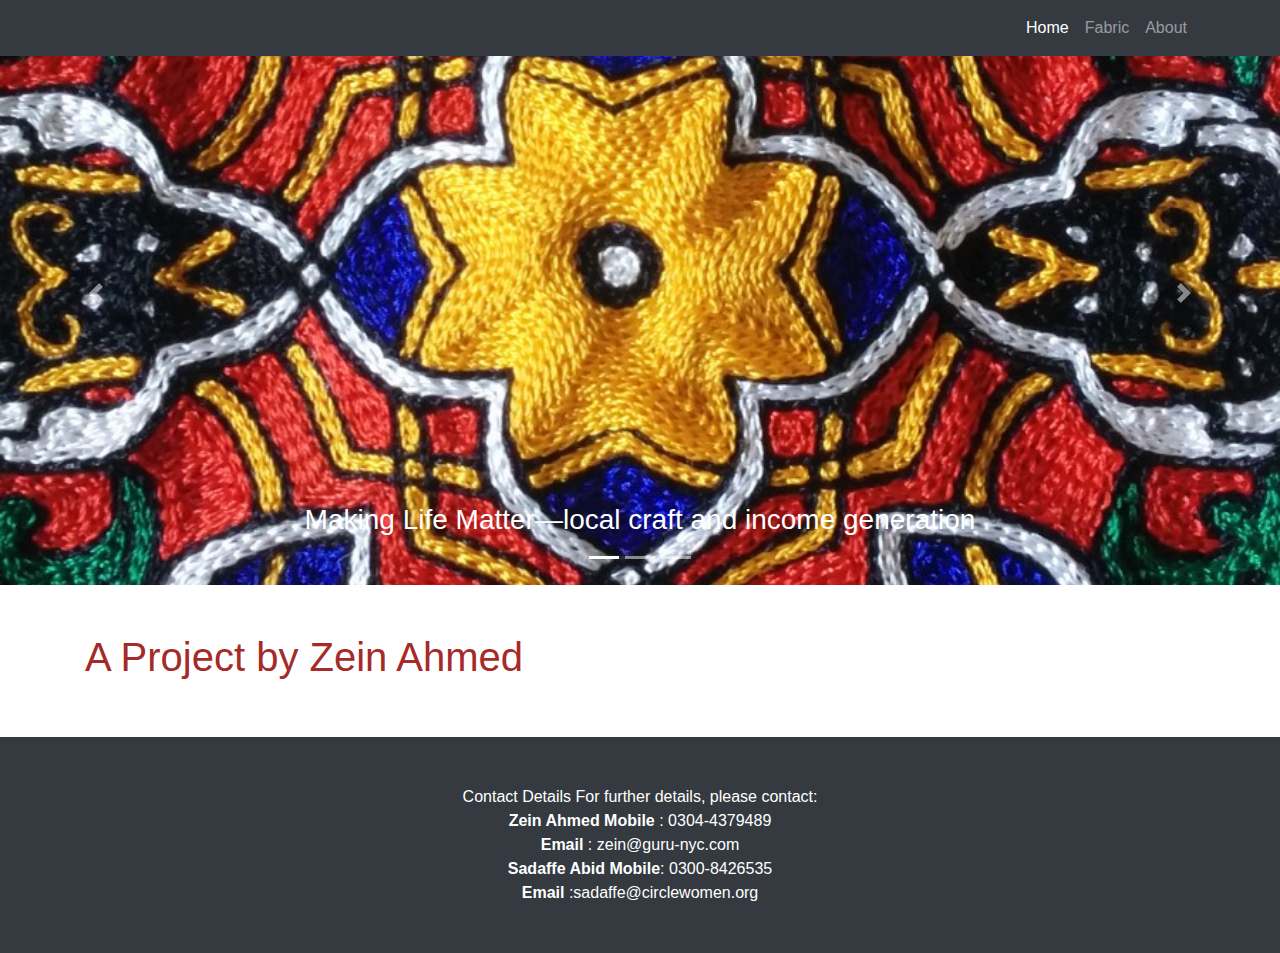
==== index.html @ af858875 "my first repo" ====
<!DOCTYPE html>
<html lang="en">

  <head>

    <meta charset="utf-8">
    <meta name="viewport" content="width=device-width, initial-scale=1, shrink-to-fit=no">
    <meta name="description" content="">
    <meta name="author" content="">

    <title>Exhibition</title>

    <!-- Bootstrap core CSS -->
    <link href="vendor/bootstrap/css/bootstrap.min.css" rel="stylesheet">

    <!-- Custom styles for this template -->
    <link rel="stylesheet"
    href="https://cdn.jsdelivr.net/npm/animate.css@3.5.2/animate.min.css"
    integrity="sha384-OHBBOqpYHNsIqQy8hL1U+8OXf9hH6QRxi0+EODezv82DfnZoV7qoHAZDwMwEJvSw"
    crossorigin="anonymous">
    <!-- or -->
    <link rel="stylesheet"
    href="https://cdnjs.cloudflare.com/ajax/libs/animate.css/3.5.2/animate.min.css"
    integrity="sha384-OHBBOqpYHNsIqQy8hL1U+8OXf9hH6QRxi0+EODezv82DfnZoV7qoHAZDwMwEJvSw"
    crossorigin="anonymous">
    <link href="css/half-slider.css" rel="stylesheet">
    <link rel="stylesheet" href="style.css">
    <link rel="stylesheet" href="animated.css">

  </head>

  <body>

    <!-- Navigation -->
    <nav class="navbar navbar-expand-lg navbar-dark bg-dark fixed-top">
      <div class="container">
      
        <button class="navbar-toggler" type="button" data-toggle="collapse" data-target="#navbarResponsive" aria-controls="navbarResponsive" aria-expanded="false" aria-label="Toggle navigation">
          <span class="navbar-toggler-icon"></span>
        </button>
        <div class="collapse navbar-collapse" id="navbarResponsive">
          <ul class="navbar-nav ml-auto">
            <li class="nav-item active">
              <a class="nav-link" href="#">Home
                <span class="sr-only">(current)</span>
              </a>
            </li>
            <li class="nav-item">
              <a class="nav-link" href="fabric/index.html">Fabric</a>
            </li>
            <li class="nav-item">
              <a class="nav-link" href="about-us/index.html">About</a>
            </li>
          </ul>
        </div>
      </div>
    </nav>

    <header>
      <div id="carouselExampleIndicators" class="carousel slide" data-ride="carousel">
        <ol class="carousel-indicators">
          <li data-target="#carouselExampleIndicators" data-slide-to="0" class="active"></li>
          <li data-target="#carouselExampleIndicators" data-slide-to="1"></li>
          <li data-target="#carouselExampleIndicators" data-slide-to="2"></li>
        </ol>
        <div class="carousel-inner" role="listbox">
          <!-- Slide One - Set the background image for this slide in the line below -->
          <div class="carousel-item active" style="background-image: url(images/kundi.jpg)">
            <div class="carousel-caption d-none d-md-block">
              <h3>Making Life Matter—local craft and income generation </h3>
  
            </div>
          </div>
          <!-- Slide Two - Set the background image for this slide in the line below -->
          <div class="carousel-item" style="background-image: url('images/work.jpg')">
            <div class="carousel-caption d-none d-md-block">
              <h3>Exhibition Details</h3>
              <p>VENUE : ALLIANCE FRANCAISE, KARACHI</p>
              <P>DATE : 7 AND 8 MAY 2018</P>
              <P>TIME : 11 AM - 7 PM</P>
            </div>
          </div>
          <!-- Slide Three - Set the background image for this slide in the line below -->
          <div class="carousel-item" style="background-image: url('images/aplic.jpg')">
            <div class="carousel-caption d-none d-md-block">
              <h3>Exhibition opening & talk by Sadaffe Abid
              </h3>
              <p>‘Creating prosperity for artisans through business’ Venue: Alliance Française, Karachi Date: Monday, 7 May, 2018
                Time: 6 pm</p>
  
            </div>
          </div>
        </div>
        <a class="carousel-control-prev" href="#carouselExampleIndicators" role="button" data-slide="prev">
          <span class="carousel-control-prev-icon" aria-hidden="true"></span>
          <span class="sr-only">Previous</span>
        </a>
        <a class="carousel-control-next" href="#carouselExampleIndicators" role="button" data-slide="next">
          <span class="carousel-control-next-icon" aria-hidden="true"></span>
          <span class="sr-only">Next</span>
        </a>
      </div>
    </header>

   

<!-- Page Content -->
<section class="py-5">
  <div class="container">
    <h1 class="animated bounce">A Project by Zein Ahmed
    </h1>
    <!-- <p>The background images for the slider are set directly in the HTML using inline CSS. The rest of the styles for this template are contained within the
        <code>half-slider.css</code>
        file.</p> -->
  </div>
</section>

<!-- Footer -->
<footer class="py-5 bg-dark">
  <div class="container">
    <p class="m-0 text-center text-white">
      Contact Details For further details, please contact:
      <br> <strong>Zein Ahmed Mobile</strong> : 0304-4379489
      <br> <strong>Email</strong> : zein@guru-nyc.com
      <br> <strong>Sadaffe Abid Mobile</strong>: 0300-8426535
      <br> <strong>Email</strong> :sadaffe@circlewomen.org
    </p>
  </div>
</footer>
  

  <!-- /.container -->
</footer>

<!-- Bootstrap core JavaScript -->
<script src="vendor/jquery/jquery.min.js"></script>
<script src="vendor/bootstrap/js/bootstrap.bundle.min.js"></script>

</body>

</html>
---- css/half-slider.css ----
/*!
 * Start Bootstrap - Half Slider (https://startbootstrap.com/template-overviews/half-slider)
 * Copyright 2013-2017 Start Bootstrap
 * Licensed under MIT (https://github.com/BlackrockDigital/startbootstrap-half-slider/blob/master/LICENSE)
 */

.carousel-item {
  height: 65vh;
  min-height: 300px;
  background: no-repeat center center scroll;
  -webkit-background-size: cover;
  -moz-background-size: cover;
  -o-background-size: cover;
  background-size: cover;
}
h1 {
  color: brown !important;
}
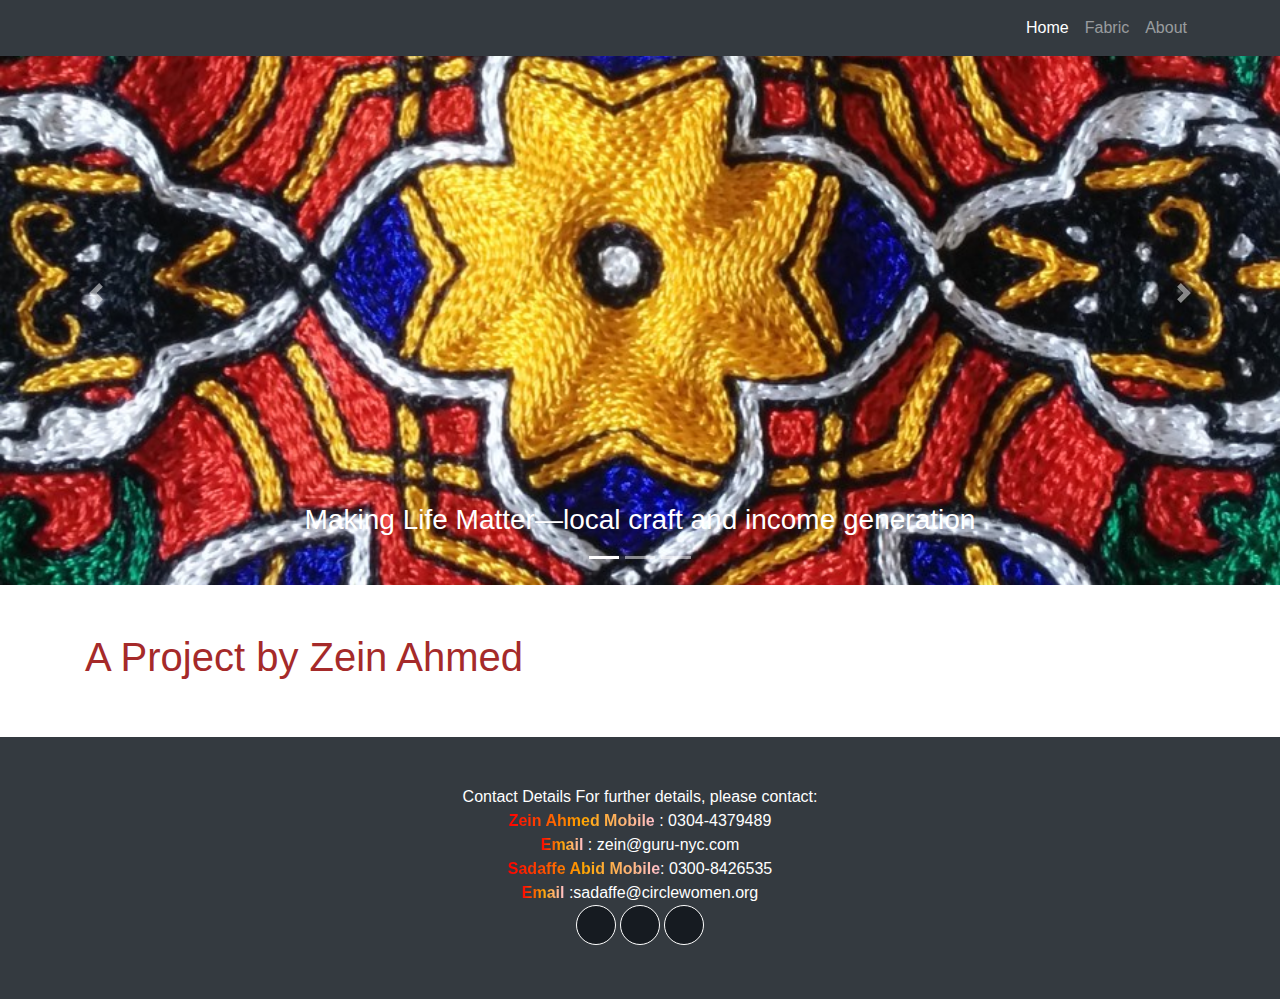
==== commit 2c0fc8f4: "changes on icon" ====
--- a/index.html
+++ b/index.html
@@ -23,6 +23,8 @@
     href="https://cdnjs.cloudflare.com/ajax/libs/animate.css/3.5.2/animate.min.css"
     integrity="sha384-OHBBOqpYHNsIqQy8hL1U+8OXf9hH6QRxi0+EODezv82DfnZoV7qoHAZDwMwEJvSw"
     crossorigin="anonymous">
+    <link rel="stylesheet" href="https://use.fontawesome.com/releases/v5.0.10/css/all.css" 
+        integrity="sha384-+d0P83n9kaQMCwj8F4RJB66tzIwOKmrdb46+porD/OvrJ+37WqIM7UoBtwHO6Nlg" crossorigin="anonymous">
     <link href="css/half-slider.css" rel="stylesheet">
     <link rel="stylesheet" href="style.css">
     <link rel="stylesheet" href="animated.css">
@@ -124,6 +126,16 @@
       <br> <strong>Email</strong> : zein@guru-nyc.com
       <br> <strong>Sadaffe Abid Mobile</strong>: 0300-8426535
       <br> <strong>Email</strong> :sadaffe@circlewomen.org
+      <br>
+      <button>
+        <i class="fab fa-facebook-f fa-fw fa-lg"></i>
+    </button>
+    <button>
+        <i class="fab fa-twitter fa-fw fa-lg"></i>
+    </button>
+    <button>
+      <i class="fab fa-instagram fa-fw fa-lg"></i>
+  </button>
     </p>
   </div>
 </footer>
@@ -138,4 +150,4 @@
 
 </body>
 
-</html>
+</html> 
--- a/css/half-slider.css
+++ b/css/half-slider.css
@@ -15,4 +15,44 @@
 }
 h1 {
   color: brown !important;
+}
+strong {
+  background-image: linear-gradient(to right,red, orange 50%, pink);
+  color: transparent;
+  -webkit-background-clip: text;
+  background-clip: text;
+}
+button {
+	border-radius: 50px;
+    padding: 0px;
+    background-color:#161b21;
+    width: 40px;
+    height: 40px;
+	  color: #161b21;
+    border: 1px solid white;
+    transition: background 1s,color 1s; 
+}
+
+button i {
+    color: white;
+}
+
+button:nth-of-type(1):hover {
+	background-color: rgb(66, 103, 178);
+	color: white;
+    cursor: pointer;
+    border: none;
+}
+
+button:nth-of-type(2):hover {
+	background-color: rgb(29, 161, 242);
+	color: white;
+    cursor: pointer;
+    border: none;
+  }
+button:nth-of-type(3):hover {
+    background-color: #507fa4;
+    color: white;
+      cursor: pointer;
+      border: none;
 }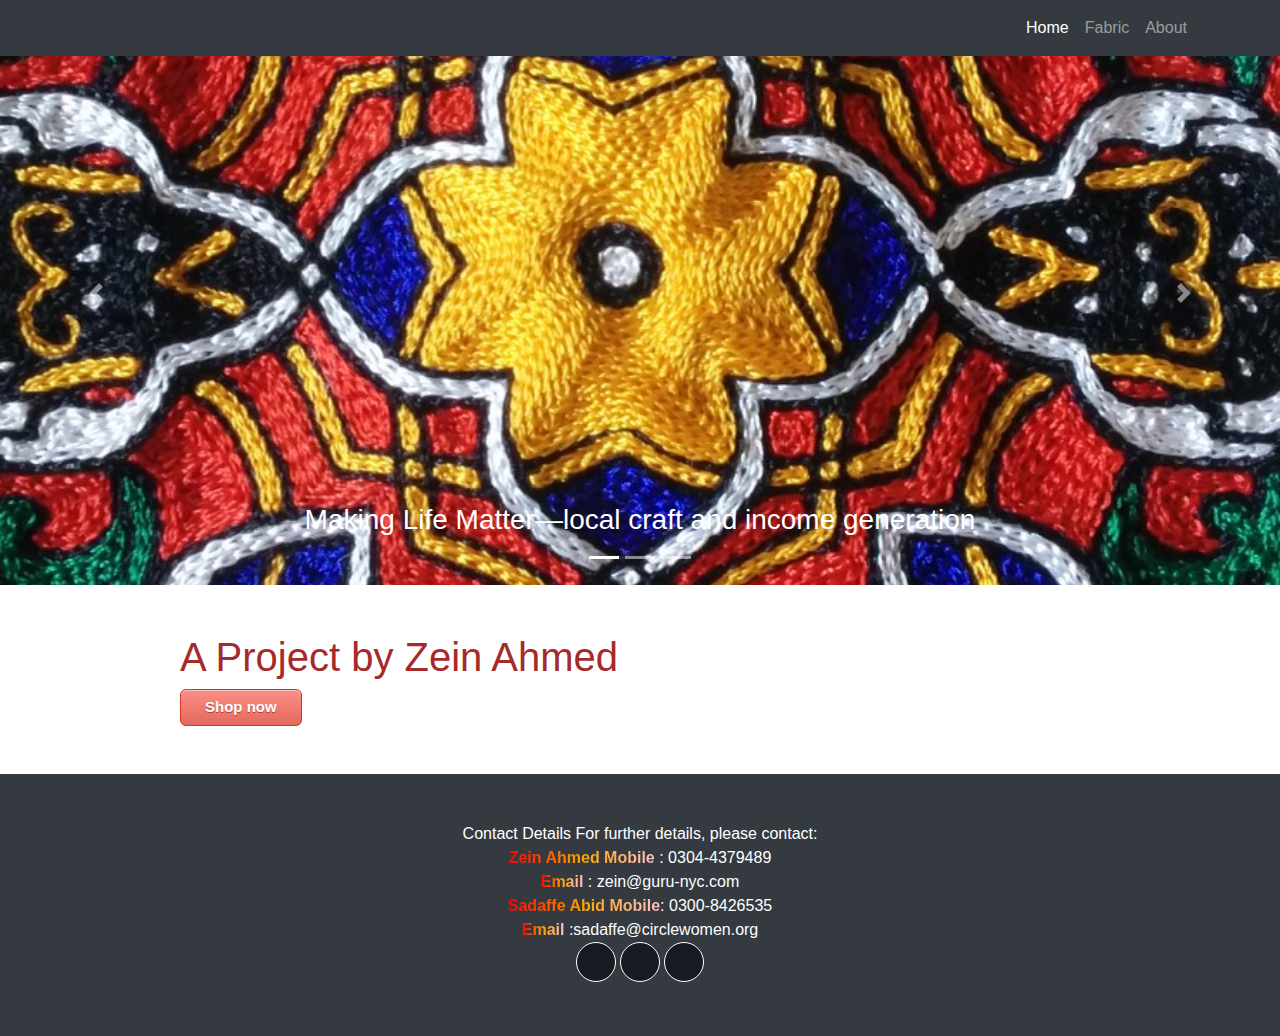
==== commit 66686cc7: "all changes done" ====
--- a/index.html
+++ b/index.html
@@ -1,153 +1,156 @@
 <!DOCTYPE html>
 <html lang="en">
 
-  <head>
+<head>
 
-    <meta charset="utf-8">
-    <meta name="viewport" content="width=device-width, initial-scale=1, shrink-to-fit=no">
-    <meta name="description" content="">
-    <meta name="author" content="">
+  <meta charset="utf-8">
+  <meta name="viewport" content="width=device-width, initial-scale=1, shrink-to-fit=no">
+  <meta name="description" content="">
+  <meta name="author" content="">
 
-    <title>Exhibition</title>
+  <title>Exhibition</title>
 
-    <!-- Bootstrap core CSS -->
-    <link href="vendor/bootstrap/css/bootstrap.min.css" rel="stylesheet">
+  <!-- Bootstrap core CSS -->
+  <link href="vendor/bootstrap/css/bootstrap.min.css" rel="stylesheet">
 
-    <!-- Custom styles for this template -->
-    <link rel="stylesheet"
-    href="https://cdn.jsdelivr.net/npm/animate.css@3.5.2/animate.min.css"
-    integrity="sha384-OHBBOqpYHNsIqQy8hL1U+8OXf9hH6QRxi0+EODezv82DfnZoV7qoHAZDwMwEJvSw"
+  <!-- Custom styles for this template -->
+  <link rel="stylesheet" href="https://cdn.jsdelivr.net/npm/animate.css@3.5.2/animate.min.css" integrity="sha384-OHBBOqpYHNsIqQy8hL1U+8OXf9hH6QRxi0+EODezv82DfnZoV7qoHAZDwMwEJvSw"
     crossorigin="anonymous">
-    <!-- or -->
-    <link rel="stylesheet"
-    href="https://cdnjs.cloudflare.com/ajax/libs/animate.css/3.5.2/animate.min.css"
-    integrity="sha384-OHBBOqpYHNsIqQy8hL1U+8OXf9hH6QRxi0+EODezv82DfnZoV7qoHAZDwMwEJvSw"
+  <!-- or -->
+  <link rel="stylesheet" href="https://cdnjs.cloudflare.com/ajax/libs/animate.css/3.5.2/animate.min.css" integrity="sha384-OHBBOqpYHNsIqQy8hL1U+8OXf9hH6QRxi0+EODezv82DfnZoV7qoHAZDwMwEJvSw"
     crossorigin="anonymous">
-    <link rel="stylesheet" href="https://use.fontawesome.com/releases/v5.0.10/css/all.css" 
-        integrity="sha384-+d0P83n9kaQMCwj8F4RJB66tzIwOKmrdb46+porD/OvrJ+37WqIM7UoBtwHO6Nlg" crossorigin="anonymous">
-    <link href="css/half-slider.css" rel="stylesheet">
-    <link rel="stylesheet" href="style.css">
-    <link rel="stylesheet" href="animated.css">
+  <link rel="stylesheet" href="https://use.fontawesome.com/releases/v5.0.10/css/all.css" integrity="sha384-+d0P83n9kaQMCwj8F4RJB66tzIwOKmrdb46+porD/OvrJ+37WqIM7UoBtwHO6Nlg"
+    crossorigin="anonymous">
+  <link href="css/half-slider.css" rel="stylesheet">
+  <link rel="stylesheet" href="animated.css">
+ 
+ 
 
-  </head>
+</head>
 
-  <body>
+<body>
 
-    <!-- Navigation -->
-    <nav class="navbar navbar-expand-lg navbar-dark bg-dark fixed-top">
-      <div class="container">
-      
-        <button class="navbar-toggler" type="button" data-toggle="collapse" data-target="#navbarResponsive" aria-controls="navbarResponsive" aria-expanded="false" aria-label="Toggle navigation">
-          <span class="navbar-toggler-icon"></span>
-        </button>
-        <div class="collapse navbar-collapse" id="navbarResponsive">
-          <ul class="navbar-nav ml-auto">
-            <li class="nav-item active">
-              <a class="nav-link" href="#">Home
-                <span class="sr-only">(current)</span>
-              </a>
-            </li>
-            <li class="nav-item">
-              <a class="nav-link" href="fabric/index.html">Fabric</a>
-            </li>
-            <li class="nav-item">
-              <a class="nav-link" href="about-us/index.html">About</a>
-            </li>
-          </ul>
+  <!-- Navigation -->
+  <nav class="navbar navbar-expand-lg navbar-dark bg-dark fixed-top">
+    <div class="container">
+
+      <button class="navbar-toggler" type="button" data-toggle="collapse" data-target="#navbarResponsive" aria-controls="navbarResponsive"
+        aria-expanded="false" aria-label="Toggle navigation">
+        <span class="navbar-toggler-icon"></span>
+      </button>
+      <div class="collapse navbar-collapse" id="navbarResponsive">
+        <ul class="navbar-nav ml-auto">
+          <li class="nav-item active">
+            <a class="nav-link" href="#">Home
+              <span class="sr-only">(current)</span>
+            </a>
+          </li>
+          <li class="nav-item">
+            <a class="nav-link" href="fabric/index.html">Fabric</a>
+          </li>
+          <li class="nav-item">
+            <a class="nav-link" href="about-us/index.html">About</a>
+          </li>
+        </ul>
+      </div>
+    </div>
+  </nav>
+
+  <header>
+    <div id="carouselExampleIndicators" class="carousel slide" data-ride="carousel">
+      <ol class="carousel-indicators">
+        <li data-target="#carouselExampleIndicators" data-slide-to="0" class="active"></li>
+        <li data-target="#carouselExampleIndicators" data-slide-to="1"></li>
+        <li data-target="#carouselExampleIndicators" data-slide-to="2"></li>
+      </ol>
+      <div class="carousel-inner" role="listbox">
+        <!-- Slide One - Set the background image for this slide in the line below -->
+        <div class="carousel-item active" style="background-image: url(images/kundi.jpg)">
+          <div class="carousel-caption d-none d-md-block">
+            <h3>Making Life Matter—local craft and income generation </h3>
+
+          </div>
+        </div>
+        <!-- Slide Two - Set the background image for this slide in the line below -->
+        <div class="carousel-item" style="background-image: url('images/work.jpg')">
+          <div class="carousel-caption d-none d-md-block">
+            <h3>Exhibition Details</h3>
+            <p>VENUE : ALLIANCE FRANCAISE, KARACHI</p>
+            <P>DATE : 7 AND 8 MAY 2018</P>
+            <P>TIME : 11 AM - 7 PM</P>
+          </div>
+        </div>
+        <!-- Slide Three - Set the background image for this slide in the line below -->
+        <div class="carousel-item" style="background-image: url('images/aplic.jpg')">
+          <div class="carousel-caption d-none d-md-block">
+            <h3>Exhibition opening & talk by Sadaffe Abid
+            </h3>
+            <p>‘Creating prosperity for artisans through business’ Venue: Alliance Française, Karachi Date: Monday, 7 May, 2018
+              Time: 6 pm</p>
+
+          </div>
         </div>
       </div>
-    </nav>
+      <a class="carousel-control-prev" href="#carouselExampleIndicators" role="button" data-slide="prev">
+        <span class="carousel-control-prev-icon" aria-hidden="true"></span>
+        <span class="sr-only">Previous</span>
+      </a>
+      <a class="carousel-control-next" href="#carouselExampleIndicators" role="button" data-slide="next">
+        <span class="carousel-control-next-icon" aria-hidden="true"></span>
+        <span class="sr-only">Next</span>
+      </a>
+    </div>
+  </header>
 
-    <header>
-      <div id="carouselExampleIndicators" class="carousel slide" data-ride="carousel">
-        <ol class="carousel-indicators">
-          <li data-target="#carouselExampleIndicators" data-slide-to="0" class="active"></li>
-          <li data-target="#carouselExampleIndicators" data-slide-to="1"></li>
-          <li data-target="#carouselExampleIndicators" data-slide-to="2"></li>
-        </ol>
-        <div class="carousel-inner" role="listbox">
-          <!-- Slide One - Set the background image for this slide in the line below -->
-          <div class="carousel-item active" style="background-image: url(images/kundi.jpg)">
-            <div class="carousel-caption d-none d-md-block">
-              <h3>Making Life Matter—local craft and income generation </h3>
-  
-            </div>
-          </div>
-          <!-- Slide Two - Set the background image for this slide in the line below -->
-          <div class="carousel-item" style="background-image: url('images/work.jpg')">
-            <div class="carousel-caption d-none d-md-block">
-              <h3>Exhibition Details</h3>
-              <p>VENUE : ALLIANCE FRANCAISE, KARACHI</p>
-              <P>DATE : 7 AND 8 MAY 2018</P>
-              <P>TIME : 11 AM - 7 PM</P>
-            </div>
-          </div>
-          <!-- Slide Three - Set the background image for this slide in the line below -->
-          <div class="carousel-item" style="background-image: url('images/aplic.jpg')">
-            <div class="carousel-caption d-none d-md-block">
-              <h3>Exhibition opening & talk by Sadaffe Abid
-              </h3>
-              <p>‘Creating prosperity for artisans through business’ Venue: Alliance Française, Karachi Date: Monday, 7 May, 2018
-                Time: 6 pm</p>
-  
-            </div>
-          </div>
-        </div>
-        <a class="carousel-control-prev" href="#carouselExampleIndicators" role="button" data-slide="prev">
-          <span class="carousel-control-prev-icon" aria-hidden="true"></span>
-          <span class="sr-only">Previous</span>
-        </a>
-        <a class="carousel-control-next" href="#carouselExampleIndicators" role="button" data-slide="next">
-          <span class="carousel-control-next-icon" aria-hidden="true"></span>
-          <span class="sr-only">Next</span>
-        </a>
-      </div>
-    </header>
 
-   
 
-<!-- Page Content -->
-<section class="py-5">
-  <div class="container">
-    <h1 class="animated bounce">A Project by Zein Ahmed
-    </h1>
-    <!-- <p>The background images for the slider are set directly in the HTML using inline CSS. The rest of the styles for this template are contained within the
+  <!-- Page Content -->
+  <section class="py-5">
+    <div id="container">
+      <h1 class="animated bounce">A Project by Zein Ahmed
+      </h1>
+     <a href="fabric/index.html"><button>Shop now</button></a> 
+      <!-- <p>The background images for the slider are set directly in the HTML using inline CSS. The rest of the styles for this template are contained within the
         <code>half-slider.css</code>
         file.</p> -->
-  </div>
-</section>
+    </div>
+  </section>
 
-<!-- Footer -->
-<footer class="py-5 bg-dark">
-  <div class="container">
-    <p class="m-0 text-center text-white">
-      Contact Details For further details, please contact:
-      <br> <strong>Zein Ahmed Mobile</strong> : 0304-4379489
-      <br> <strong>Email</strong> : zein@guru-nyc.com
-      <br> <strong>Sadaffe Abid Mobile</strong>: 0300-8426535
-      <br> <strong>Email</strong> :sadaffe@circlewomen.org
-      <br>
-      <button>
-        <i class="fab fa-facebook-f fa-fw fa-lg"></i>
-    </button>
-    <button>
-        <i class="fab fa-twitter fa-fw fa-lg"></i>
-    </button>
-    <button>
-      <i class="fab fa-instagram fa-fw fa-lg"></i>
-  </button>
-    </p>
-  </div>
-</footer>
-  
+  <!-- Footer -->
+  <footer class="py-5 bg-dark">
+    <div class="container">
+      <p class="m-0 text-center text-white">
+        Contact Details For further details, please contact:
+        <br>
+        <strong>Zein Ahmed Mobile</strong> : 0304-4379489
+        <br>
+        <strong>Email</strong> : zein@guru-nyc.com
+        <br>
+        <strong>Sadaffe Abid Mobile</strong>: 0300-8426535
+        <br>
+        <strong>Email</strong> :sadaffe@circlewomen.org
+        <br>
+        <button>
+          <i class="fab fa-facebook-f fa-fw fa-lg"></i>
+        </button>
+        <button>
+          <i class="fab fa-twitter fa-fw fa-lg"></i>
+        </button>
+        <button>
+          <i class="fab fa-instagram fa-fw fa-lg"></i>
+        </button>
+      </p>
+    </div>
+  </footer>
+
 
   <!-- /.container -->
-</footer>
 
-<!-- Bootstrap core JavaScript -->
-<script src="vendor/jquery/jquery.min.js"></script>
-<script src="vendor/bootstrap/js/bootstrap.bundle.min.js"></script>
+
+  <!-- Bootstrap core JavaScript -->
+  <script src="vendor/jquery/jquery.min.js"></script>
+  <script src="vendor/bootstrap/js/bootstrap.bundle.min.js"></script>
 
 </body>
 
-</html> 
+</html>--- a/css/half-slider.css
+++ b/css/half-slider.css
@@ -12,47 +12,80 @@
   -moz-background-size: cover;
   -o-background-size: cover;
   background-size: cover;
+}h1 {
+  color: brown !important;
+  margin-left:180px;
 }
-h1 {
-  color: brown !important;
+#container button {
+  -moz-box-shadow:inset 0px 1px 0px 0px #f7c5c0;
+	-webkit-box-shadow:inset 0px 1px 0px 0px #f7c5c0;
+	box-shadow:inset 0px 1px 0px 0px #f7c5c0;
+	background:-webkit-gradient(linear, left top, left bottom, color-stop(0.05, #fc8d83), color-stop(1, #e4685d));
+	background:-moz-linear-gradient(top, #fc8d83 5%, #e4685d 100%);
+	background:-webkit-linear-gradient(top, #fc8d83 5%, #e4685d 100%);
+	background:-o-linear-gradient(top, #fc8d83 5%, #e4685d 100%);
+	background:-ms-linear-gradient(top, #fc8d83 5%, #e4685d 100%);
+	background:linear-gradient(to bottom, #fc8d83 5%, #e4685d 100%);
+	filter:progid:DXImageTransform.Microsoft.gradient(startColorstr='#fc8d83', endColorstr='#e4685d',GradientType=0);
+	background-color:#fc8d83;
+	-moz-border-radius:6px;
+	-webkit-border-radius:6px;
+	border-radius:6px;
+	border:1px solid #d83526;
+	display:inline-block;
+	cursor:pointer;
+	color:#ffffff;
+	font-family:Arial;
+	font-size:15px;
+	font-weight:bold;
+	padding:6px 24px;
+	text-decoration:none;
+  text-shadow:0px 1px 0px #b23e35;
+  margin-left:180px;
+  
 }
-strong {
+footer strong {
   background-image: linear-gradient(to right,red, orange 50%, pink);
   color: transparent;
   -webkit-background-clip: text;
   background-clip: text;
 }
-button {
-	border-radius: 50px;
+footer button {
+    border-radius: 50px;
     padding: 0px;
     background-color:#161b21;
     width: 40px;
     height: 40px;
-	  color: #161b21;
+      color: #161b21;
     border: 1px solid white;
     transition: background 1s,color 1s; 
 }
 
-button i {
+footer button i {
     color: white;
 }
-
-button:nth-of-type(1):hover {
-	background-color: rgb(66, 103, 178);
-	color: white;
+footer button:nth-of-type(1):hover {
+    background-color: rgb(66, 103, 178);
+    color: white;
     cursor: pointer;
     border: none;
 }
 
-button:nth-of-type(2):hover {
-	background-color: rgb(29, 161, 242);
-	color: white;
+footer button:nth-of-type(2):hover {
+    background-color: rgb(29, 161, 242);
+    color: white;
     cursor: pointer;
     border: none;
-  }
-button:nth-of-type(3):hover {
+}
+footer button:nth-of-type(3):hover {
     background-color: #507fa4;
     color: white;
       cursor: pointer;
       border: none;
+}
+footer button:focus {
+outline: none !important;
+}
+footer button:active {
+background-color: #FF9800 !important;
 }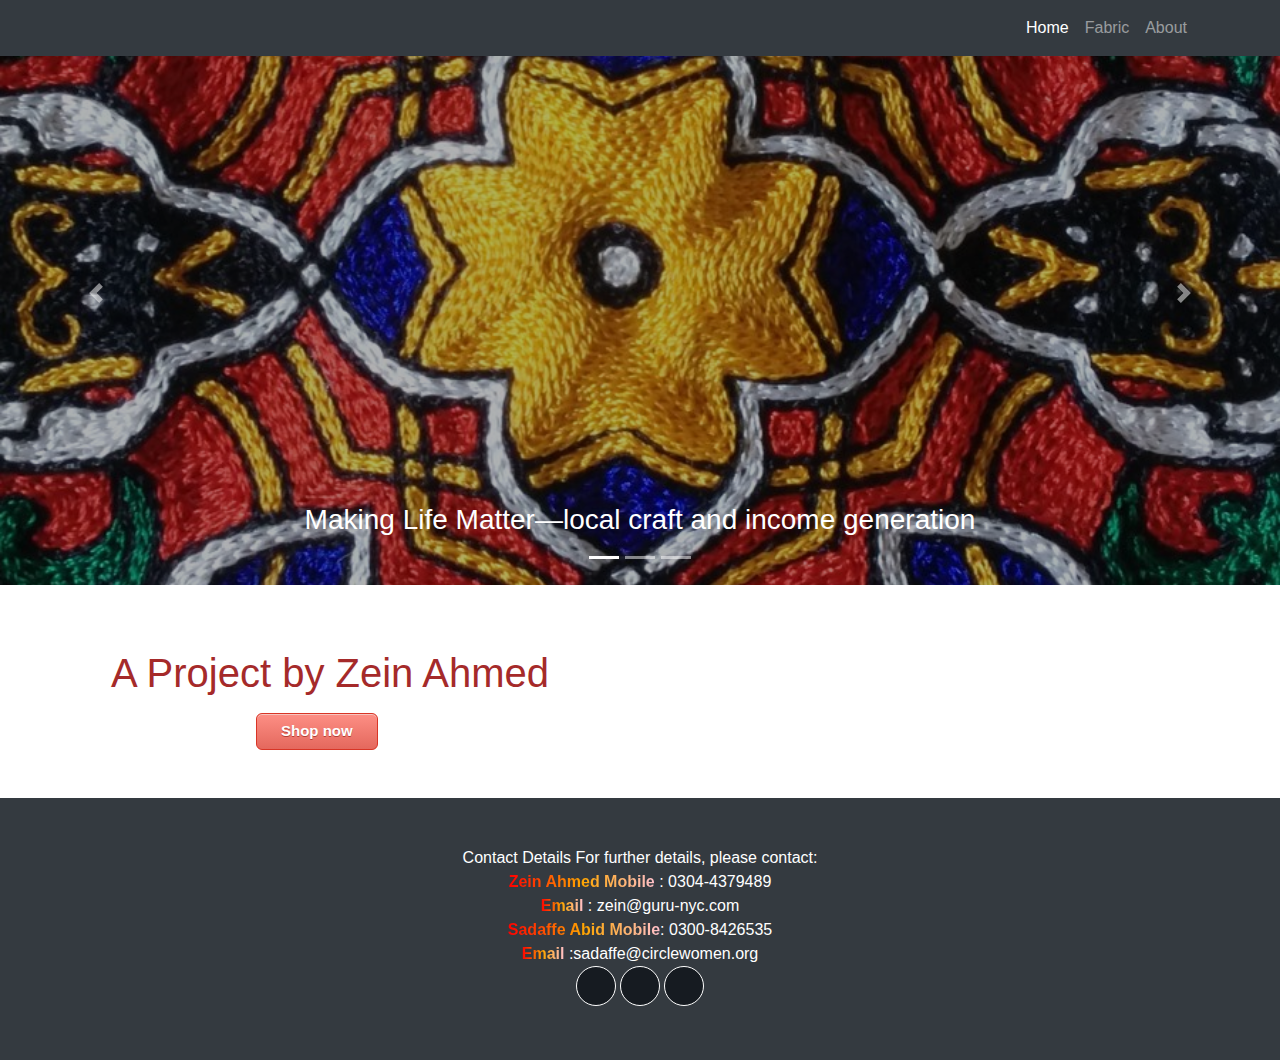
==== commit 2cb76bce: "fix all issues" ====
--- a/index.html
+++ b/index.html
@@ -22,6 +22,7 @@
   <link rel="stylesheet" href="https://use.fontawesome.com/releases/v5.0.10/css/all.css" integrity="sha384-+d0P83n9kaQMCwj8F4RJB66tzIwOKmrdb46+porD/OvrJ+37WqIM7UoBtwHO6Nlg"
     crossorigin="anonymous">
   <link href="css/half-slider.css" rel="stylesheet">
+  <link rel="stylesheet" href="css/style.css">
   <link rel="stylesheet" href="animated.css">
  
  
@@ -66,6 +67,7 @@
       <div class="carousel-inner" role="listbox">
         <!-- Slide One - Set the background image for this slide in the line below -->
         <div class="carousel-item active" style="background-image: url(images/kundi.jpg)">
+          <div class="overlay"></div>
           <div class="carousel-caption d-none d-md-block">
             <h3>Making Life Matter—local craft and income generation </h3>
 
@@ -73,6 +75,7 @@
         </div>
         <!-- Slide Two - Set the background image for this slide in the line below -->
         <div class="carousel-item" style="background-image: url('images/work.jpg')">
+          <div class="overlay"></div>
           <div class="carousel-caption d-none d-md-block">
             <h3>Exhibition Details</h3>
             <p>VENUE : ALLIANCE FRANCAISE, KARACHI</p>
@@ -82,6 +85,7 @@
         </div>
         <!-- Slide Three - Set the background image for this slide in the line below -->
         <div class="carousel-item" style="background-image: url('images/aplic.jpg')">
+          <div class="overlay"></div>
           <div class="carousel-caption d-none d-md-block">
             <h3>Exhibition opening & talk by Sadaffe Abid
             </h3>
--- a/css/half-slider.css
+++ b/css/half-slider.css
@@ -12,80 +12,4 @@
   -moz-background-size: cover;
   -o-background-size: cover;
   background-size: cover;
-}h1 {
-  color: brown !important;
-  margin-left:180px;
-}
-#container button {
-  -moz-box-shadow:inset 0px 1px 0px 0px #f7c5c0;
-	-webkit-box-shadow:inset 0px 1px 0px 0px #f7c5c0;
-	box-shadow:inset 0px 1px 0px 0px #f7c5c0;
-	background:-webkit-gradient(linear, left top, left bottom, color-stop(0.05, #fc8d83), color-stop(1, #e4685d));
-	background:-moz-linear-gradient(top, #fc8d83 5%, #e4685d 100%);
-	background:-webkit-linear-gradient(top, #fc8d83 5%, #e4685d 100%);
-	background:-o-linear-gradient(top, #fc8d83 5%, #e4685d 100%);
-	background:-ms-linear-gradient(top, #fc8d83 5%, #e4685d 100%);
-	background:linear-gradient(to bottom, #fc8d83 5%, #e4685d 100%);
-	filter:progid:DXImageTransform.Microsoft.gradient(startColorstr='#fc8d83', endColorstr='#e4685d',GradientType=0);
-	background-color:#fc8d83;
-	-moz-border-radius:6px;
-	-webkit-border-radius:6px;
-	border-radius:6px;
-	border:1px solid #d83526;
-	display:inline-block;
-	cursor:pointer;
-	color:#ffffff;
-	font-family:Arial;
-	font-size:15px;
-	font-weight:bold;
-	padding:6px 24px;
-	text-decoration:none;
-  text-shadow:0px 1px 0px #b23e35;
-  margin-left:180px;
-  
-}
-footer strong {
-  background-image: linear-gradient(to right,red, orange 50%, pink);
-  color: transparent;
-  -webkit-background-clip: text;
-  background-clip: text;
-}
-footer button {
-    border-radius: 50px;
-    padding: 0px;
-    background-color:#161b21;
-    width: 40px;
-    height: 40px;
-      color: #161b21;
-    border: 1px solid white;
-    transition: background 1s,color 1s; 
-}
-
-footer button i {
-    color: white;
-}
-footer button:nth-of-type(1):hover {
-    background-color: rgb(66, 103, 178);
-    color: white;
-    cursor: pointer;
-    border: none;
-}
-
-footer button:nth-of-type(2):hover {
-    background-color: rgb(29, 161, 242);
-    color: white;
-    cursor: pointer;
-    border: none;
-}
-footer button:nth-of-type(3):hover {
-    background-color: #507fa4;
-    color: white;
-      cursor: pointer;
-      border: none;
-}
-footer button:focus {
-outline: none !important;
-}
-footer button:active {
-background-color: #FF9800 !important;
 }--- a/css/style.css
+++ b/css/style.css
@@ -0,0 +1,94 @@
+.overlay {
+      background-color: rgba(0, 0, 0, .3);
+      top:0;
+      left: 0;
+      width: 100%;
+      height: 100%;
+}
+h1 {
+      color: brown !important;
+      margin: 0 auto;
+      max-width: 1090px;
+      padding: 16px;
+    }
+    #container button {
+      -moz-box-shadow:inset 0px 1px 0px 0px #f7c5c0;
+          -webkit-box-shadow:inset 0px 1px 0px 0px #f7c5c0;
+          box-shadow:inset 0px 1px 0px 0px #f7c5c0;
+          background:-webkit-gradient(linear, left top, left bottom, color-stop(0.05, #fc8d83), color-stop(1, #e4685d));
+          background:-moz-linear-gradient(top, #fc8d83 5%, #e4685d 100%);
+          background:-webkit-linear-gradient(top, #fc8d83 5%, #e4685d 100%);
+          background:-o-linear-gradient(top, #fc8d83 5%, #e4685d 100%);
+          background:-ms-linear-gradient(top, #fc8d83 5%, #e4685d 100%);
+          background:linear-gradient(to bottom, #fc8d83 5%, #e4685d 100%);
+          filter:progid:DXImageTransform.Microsoft.gradient(startColorstr='#fc8d83', endColorstr='#e4685d',GradientType=0);
+          background-color:#fc8d83;
+          -moz-border-radius:6px;
+          -webkit-border-radius:6px;
+          border-radius:6px;
+          border:1px solid #d83526;
+          display:inline-block;
+          cursor:pointer;
+          color:#ffffff;
+          font-family:Arial;
+          font-size:15px;
+          font-weight:bold;
+          padding:6px 24px;
+          text-decoration:none;
+          text-shadow:0px 1px 0px #b23e35;
+          margin-left: 256px;
+    }
+    footer strong {
+      background-image: linear-gradient(to right,red, orange 50%, pink);
+      color: transparent;
+      -webkit-background-clip: text;
+      background-clip: text;
+    }
+    footer button {
+        border-radius: 50px;
+        padding: 0px;
+        background-color:#161b21;
+        width: 40px;
+        height: 40px;
+          color: #161b21;
+        border: 1px solid white;
+        transition: background 1s,color 1s; 
+    }
+    
+    footer button i {
+        color: white;
+    }
+    footer button:nth-of-type(1):hover {
+        background-color: rgb(66, 103, 178);
+        color: white;
+        cursor: pointer;
+        border: none;
+    }
+    
+    footer button:nth-of-type(2):hover {
+        background-color: rgb(29, 161, 242);
+        color: white;
+        cursor: pointer;
+        border: none;
+    }
+    footer button:nth-of-type(3):hover {
+        background-color: #507fa4;
+        color: white;
+          cursor: pointer;
+          border: none;
+    }
+    footer button:focus {
+    outline: none !important;
+    }
+    footer button:active {
+    background-color: #FF9800 !important;
+    }
+    @media screen and (max-width:480px ) {
+      h1 {
+        margin: 0 auto;
+      }
+      
+      #container button {
+        margin:0 auto;
+      }
+    }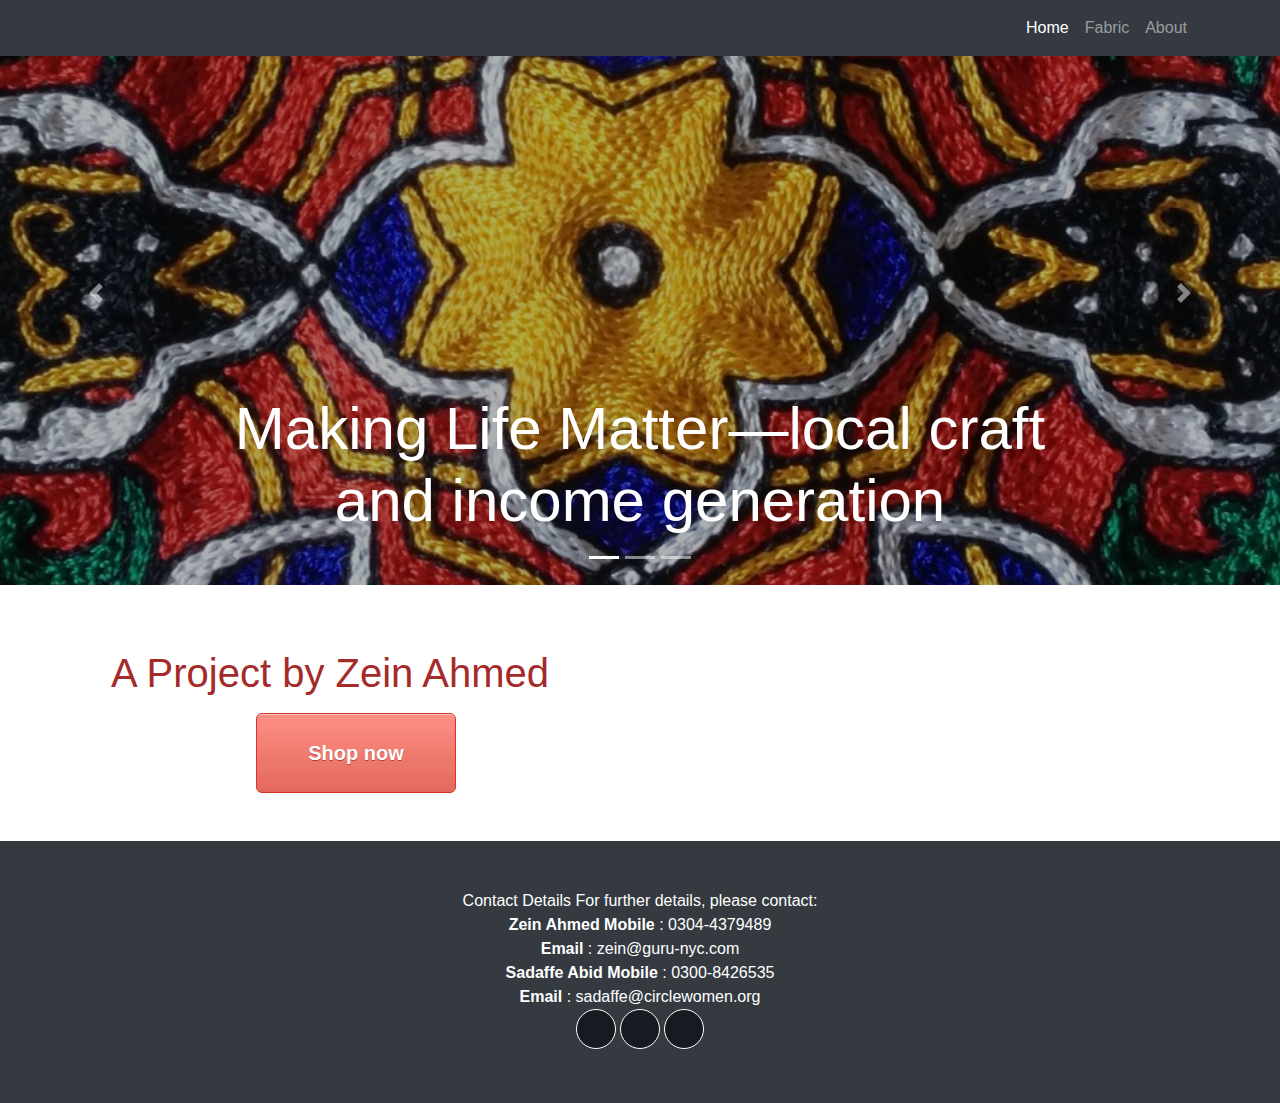
==== commit 322b2c11: "color changes" ====
--- a/index.html
+++ b/index.html
@@ -130,9 +130,9 @@
         <br>
         <strong>Email</strong> : zein@guru-nyc.com
         <br>
-        <strong>Sadaffe Abid Mobile</strong>: 0300-8426535
+        <strong>Sadaffe Abid Mobile</strong> : 0300-8426535
         <br>
-        <strong>Email</strong> :sadaffe@circlewomen.org
+        <strong>Email</strong> : sadaffe@circlewomen.org
         <br>
         <button>
           <i class="fab fa-facebook-f fa-fw fa-lg"></i>
--- a/css/style.css
+++ b/css/style.css
@@ -11,6 +11,9 @@
       max-width: 1090px;
       padding: 16px;
     }
+h3 {
+  font-size: 60px;
+}
     #container button {
       -moz-box-shadow:inset 0px 1px 0px 0px #f7c5c0;
           -webkit-box-shadow:inset 0px 1px 0px 0px #f7c5c0;
@@ -28,21 +31,23 @@
           border-radius:6px;
           border:1px solid #d83526;
           display:inline-block;
-          cursor:pointer;
           color:#ffffff;
           font-family:Arial;
-          font-size:15px;
+          font-size:20px;
           font-weight:bold;
           padding:6px 24px;
           text-decoration:none;
           text-shadow:0px 1px 0px #b23e35;
           margin-left: 256px;
+          height: 80px;
+          width: 200px;
+    }
+    #container button:hover {
+      cursor: pointer;
+      outline: none;
     }
     footer strong {
-      background-image: linear-gradient(to right,red, orange 50%, pink);
-      color: transparent;
-      -webkit-background-clip: text;
-      background-clip: text;
+      color: white;
     }
     footer button {
         border-radius: 50px;
@@ -72,7 +77,7 @@
         border: none;
     }
     footer button:nth-of-type(3):hover {
-        background-color: #507fa4;
+      background: linear-gradient(to right, yellow, orange,#f442a7,#002aff);
         color: white;
           cursor: pointer;
           border: none;
@@ -89,6 +94,6 @@
       }
       
       #container button {
-        margin:0 auto;
+        margin-left: 26px;
       }
     }